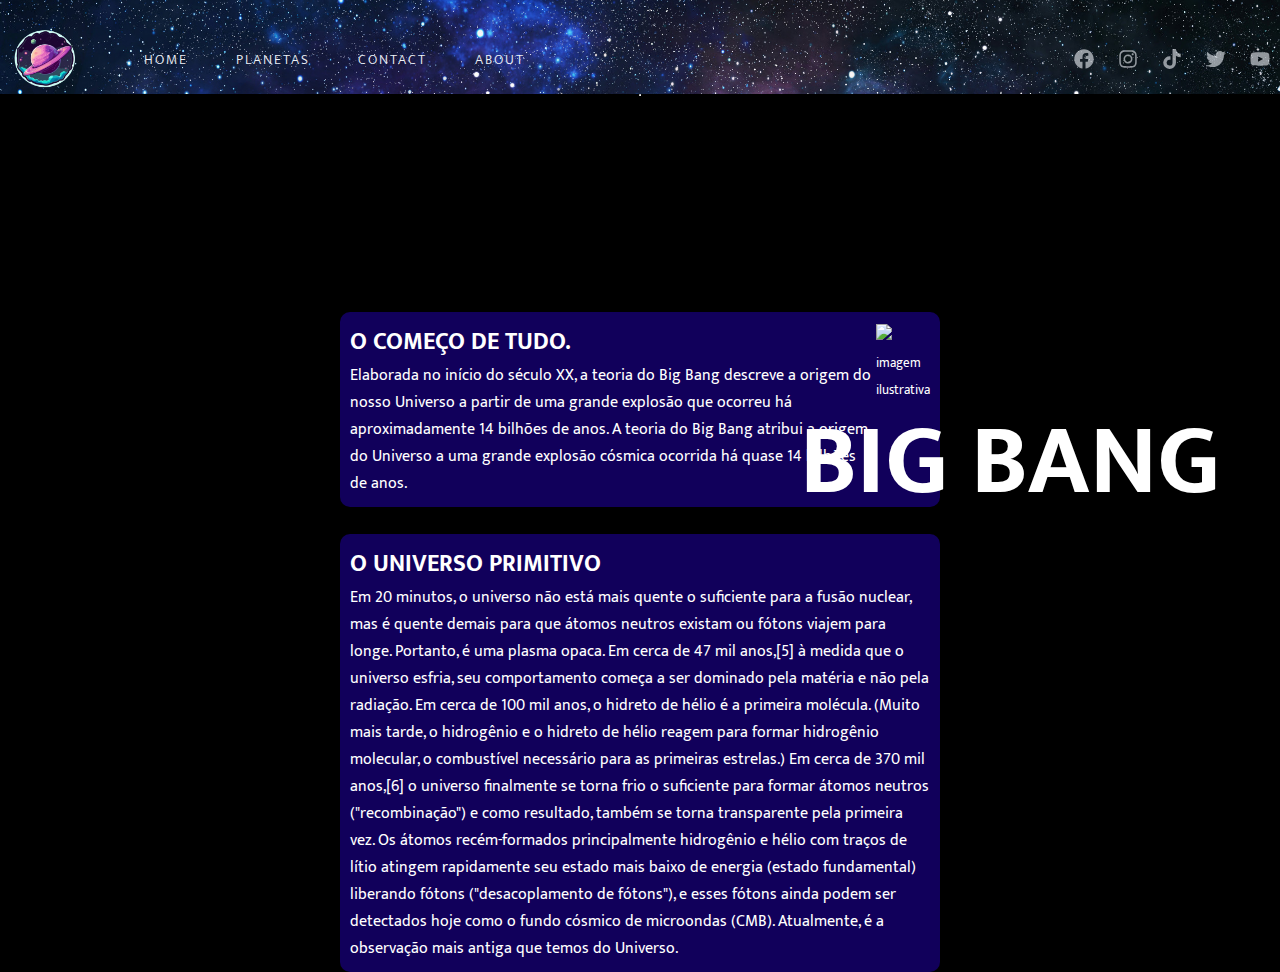
==== formulario/conteudo1.html @ e8cf6342 "bagunça do willyan" ====
<!DOCTYPE html>
<html lang="pt-BR">
<head>
  <meta charset="UTF-8">
  <title>Uma Breve História do universo</title>
  <link rel="icon" type="image/x-icon" href="/formulario/Conteudo/saturno-removebg-preview.png">
  <meta name="viewport" content="width=device-width, initial-scale=1.0">

  <link rel="stylesheet" href="/formulario/CSS/global.css">

  <link rel="preconnect" href="https://fonts.gstatic.com">
  <link href="https://fonts.googleapis.com/css2?family=Mukta:wght@300;400;600&display=swap" rel="stylesheet">
  <link href="https://unpkg.com/aos@2.3.1/dist/aos.css" rel="stylesheet">
</head>
<body>

    <div id="app"><!--Caixa para a configuração dos app-->
        <div class="img_cabeçalho">
        <header><!--Cabeçalho-->
            <h1>BIG BANG</h1>
            <img src="/formulario/Conteudo/saturno-removebg-preview.png" alt=""><!--linkando imagem-->

            <ul class="navigation"><!--Lista da barra de navegação-->
                <li>
                    <a href="#" class="navigation_link">Home</a>
                </li>
                <li>
                    <a href="/Planetas/CSS/planetas.html" class="navigation_link">Planetas</a>
                </li>
                <li>
                    <a href="#" class="navigation_link">Contact</a>
                </li>
                <li>
                    <a href="#" class="navigation_link">About</a>
                </li>
            </ul>

            <div class="navigation_social"><!--Lista das redes sociais-->
                <svg xmlns="http://www.w3.org/2000/svg" viewBox="0 0 512 512">
                    <path fill="#EDF1F7" d="M504 256C504 119 393 8 256 8S8 119 8 256c0 123.78 90.69 226.38 209.25 245V327.69h-63V256h63v-54.64c0-62.15 37-96.48 93.67-96.48 27.14 0 55.52 4.84 55.52 4.84v61h-31.28c-30.8 0-40.41 19.12-40.41 38.73V256h68.78l-11 71.69h-57.78V501C413.31 482.38 504 379.78 504 256z"/>
                  </svg>
                  <svg xmlns="http://www.w3.org/2000/svg" viewBox="0 0 448 512">
                    <path fill="#EDF1F7" d="M224.1 141c-63.6 0-114.9 51.3-114.9 114.9s51.3 114.9 114.9 114.9S339 319.5 339 255.9 287.7 141 224.1 141zm0 189.6c-41.1 0-74.7-33.5-74.7-74.7s33.5-74.7 74.7-74.7 74.7 33.5 74.7 74.7-33.6 74.7-74.7 74.7zm146.4-194.3c0 14.9-12 26.8-26.8 26.8-14.9 0-26.8-12-26.8-26.8s12-26.8 26.8-26.8 26.8 12 26.8 26.8zm76.1 27.2c-1.7-35.9-9.9-67.7-36.2-93.9-26.2-26.2-58-34.4-93.9-36.2-37-2.1-147.9-2.1-184.9 0-35.8 1.7-67.6 9.9-93.9 36.1s-34.4 58-36.2 93.9c-2.1 37-2.1 147.9 0 184.9 1.7 35.9 9.9 67.7 36.2 93.9s58 34.4 93.9 36.2c37 2.1 147.9 2.1 184.9 0 35.9-1.7 67.7-9.9 93.9-36.2 26.2-26.2 34.4-58 36.2-93.9 2.1-37 2.1-147.8 0-184.8zM398.8 388c-7.8 19.6-22.9 34.7-42.6 42.6-29.5 11.7-99.5 9-132.1 9s-102.7 2.6-132.1-9c-19.6-7.8-34.7-22.9-42.6-42.6-11.7-29.5-9-99.5-9-132.1s-2.6-102.7 9-132.1c7.8-19.6 22.9-34.7 42.6-42.6 29.5-11.7 99.5-9 132.1-9s102.7-2.6 132.1 9c19.6 7.8 34.7 22.9 42.6 42.6 11.7 29.5 9 99.5 9 132.1s2.7 102.7-9 132.1z"/>
                  </svg>
                  <svg xmlns="http://www.w3.org/2000/svg" viewBox="0 0 448 512">
                    <path fill="#EDF1F7" d="M448,209.91a210.06,210.06,0,0,1-122.77-39.25V349.38A162.55,162.55,0,1,1,185,188.31V278.2a74.62,74.62,0,1,0,52.23,71.18V0l88,0a121.18,121.18,0,0,0,1.86,22.17h0A122.18,122.18,0,0,0,381,102.39a121.43,121.43,0,0,0,67,20.14Z"/>
                  </svg>
                  <svg xmlns="http://www.w3.org/2000/svg" viewBox="0 0 512 512">
                    <path fill="#EDF1F7" d="M459.37 151.716c.325 4.548.325 9.097.325 13.645 0 138.72-105.583 298.558-298.558 298.558-59.452 0-114.68-17.219-161.137-47.106 8.447.974 16.568 1.299 25.34 1.299 49.055 0 94.213-16.568 130.274-44.832-46.132-.975-84.792-31.188-98.112-72.772 6.498.974 12.995 1.624 19.818 1.624 9.421 0 18.843-1.3 27.614-3.573-48.081-9.747-84.143-51.98-84.143-102.985v-1.299c13.969 7.797 30.214 12.67 47.431 13.319-28.264-18.843-46.781-51.005-46.781-87.391 0-19.492 5.197-37.36 14.294-52.954 51.655 63.675 129.3 105.258 216.365 109.807-1.624-7.797-2.599-15.918-2.599-24.04 0-57.828 46.782-104.934 104.934-104.934 30.213 0 57.502 12.67 76.67 33.137 23.715-4.548 46.456-13.32 66.599-25.34-7.798 24.366-24.366 44.833-46.132 57.827 21.117-2.273 41.584-8.122 60.426-16.243-14.292 20.791-32.161 39.308-52.628 54.253z"/>
                  </svg>
                  <svg xmlns="http://www.w3.org/2000/svg" viewBox="0 0 576 512">
                    <path fill="#EDF1F7" d="M549.655 124.083c-6.281-23.65-24.787-42.276-48.284-48.597C458.781 64 288 64 288 64S117.22 64 74.629 75.486c-23.497 6.322-42.003 24.947-48.284 48.597-11.412 42.867-11.412 132.305-11.412 132.305s0 89.438 11.412 132.305c6.281 23.65 24.787 41.5 48.284 47.821C117.22 448 288 448 288 448s170.78 0 213.371-11.486c23.497-6.321 42.003-24.171 48.284-47.821 11.412-42.867 11.412-132.305 11.412-132.305s0-89.438-11.412-132.305zm-317.51 213.508V175.185l142.739 81.205-142.739 81.201z"/>
                  </svg>
            </div>
        </header>
        </div>
        <hr>
        <br><br><br><br><br><br><br><br>

        <article class="começo">
            <section class="seção1">
                <h2> O COMEÇO DE TUDO.</h2>
    
                <p class="texto"> Elaborada no início do século XX, a teoria do Big Bang descreve a origem do nosso Universo
                    a partir de uma grande explosão que ocorreu há aproximadamente 14 bilhões de anos. A teoria do Big Bang
                    atribui a origem do Universo a uma grande explosão cósmica ocorrida há quase 14 bilhões de anos.</p>
    
            </section>
            <section>
                <img src="gif bacana.gif">
                <small>imagem ilustrativa</small>
            </section>
        </article>
        <br>
    
     
        <article class="primitivo ">
            <section>
                <h2>O UNIVERSO PRIMITIVO</h2>
                <p>Em 20 minutos, o universo não está mais quente o suficiente para a fusão nuclear, mas é quente demais para que átomos neutros existam ou fótons viajem para longe. Portanto, é uma plasma opaca. Em cerca de 47 mil anos,[5] à medida que o universo esfria, seu comportamento começa a ser dominado pela matéria e não pela radiação. Em cerca de 100 mil anos, o hidreto de hélio é a primeira molécula. (Muito mais tarde, o hidrogênio e o hidreto de hélio reagem para formar hidrogênio molecular, o combustível necessário para as primeiras estrelas.)
    
                    Em cerca de 370 mil anos,[6] o universo finalmente se torna frio o suficiente para formar átomos neutros ("recombinação") e como resultado, também se torna transparente pela primeira vez. Os átomos recém-formados principalmente hidrogênio e hélio com traços de lítio atingem rapidamente seu estado mais baixo de energia (estado fundamental) liberando fótons ("desacoplamento de fótons"), e esses fótons ainda podem ser detectados hoje como o fundo cósmico de microondas (CMB). Atualmente, é a observação mais antiga que temos do Universo.</p>
            </section>    
        </article>
    

</body>
</html>
---- formulario/CSS/global.css ----
@import url('header.css');

* {
    padding: 0;
    margin: 0;
    box-sizing: border-box;
  }
  
  :root {
    --text: #EDF1F7;
    --red: #c50e0e;
    --blue: #0041C2;
    --green: #14B02D;
    --yellow: #ffc12b;
    --violet: #9900ff;
    --violet-dark: #480079;
    --black: #000;
  }
  
  body{
    background-color: var(--black);
  }

  body, button, a {
    color: var(--text);
    font: 400 1rem "Mukta", sans-serif;
  }
  
  a {
    text-decoration: none;
  }
  
  button:hover {
    cursor: pointer;
  }

  #app{/*configurando os app*/
    display: flex;
    flex-direction: column;
    align-items: center;/*itens no centro*/

    width: 100%;/*largura 100%*/
    height: 100vh;/*altura 100%*/
  }

  
  .BIGBANG
{
    position: absolute;
    bottom: 35%;
    line-height: 120px;
}
 .bigbang {
    font-size: 100px;
    color: aliceblue;
 }

 .começo, .primitivo{
    color: white;
    width: 600px;
    background-color: #2f00ff5b;
    border-radius: 10px;
    margin: auto;
    padding: 10px;
    display: flex;
 }

 aside {
    color: white;
    width: 600px;
    background-color: #2f00ff5b;
    border-radius: 10px;
    margin: auto;
    padding: 10px;
 }

 .lado {
    display: flex;
 }
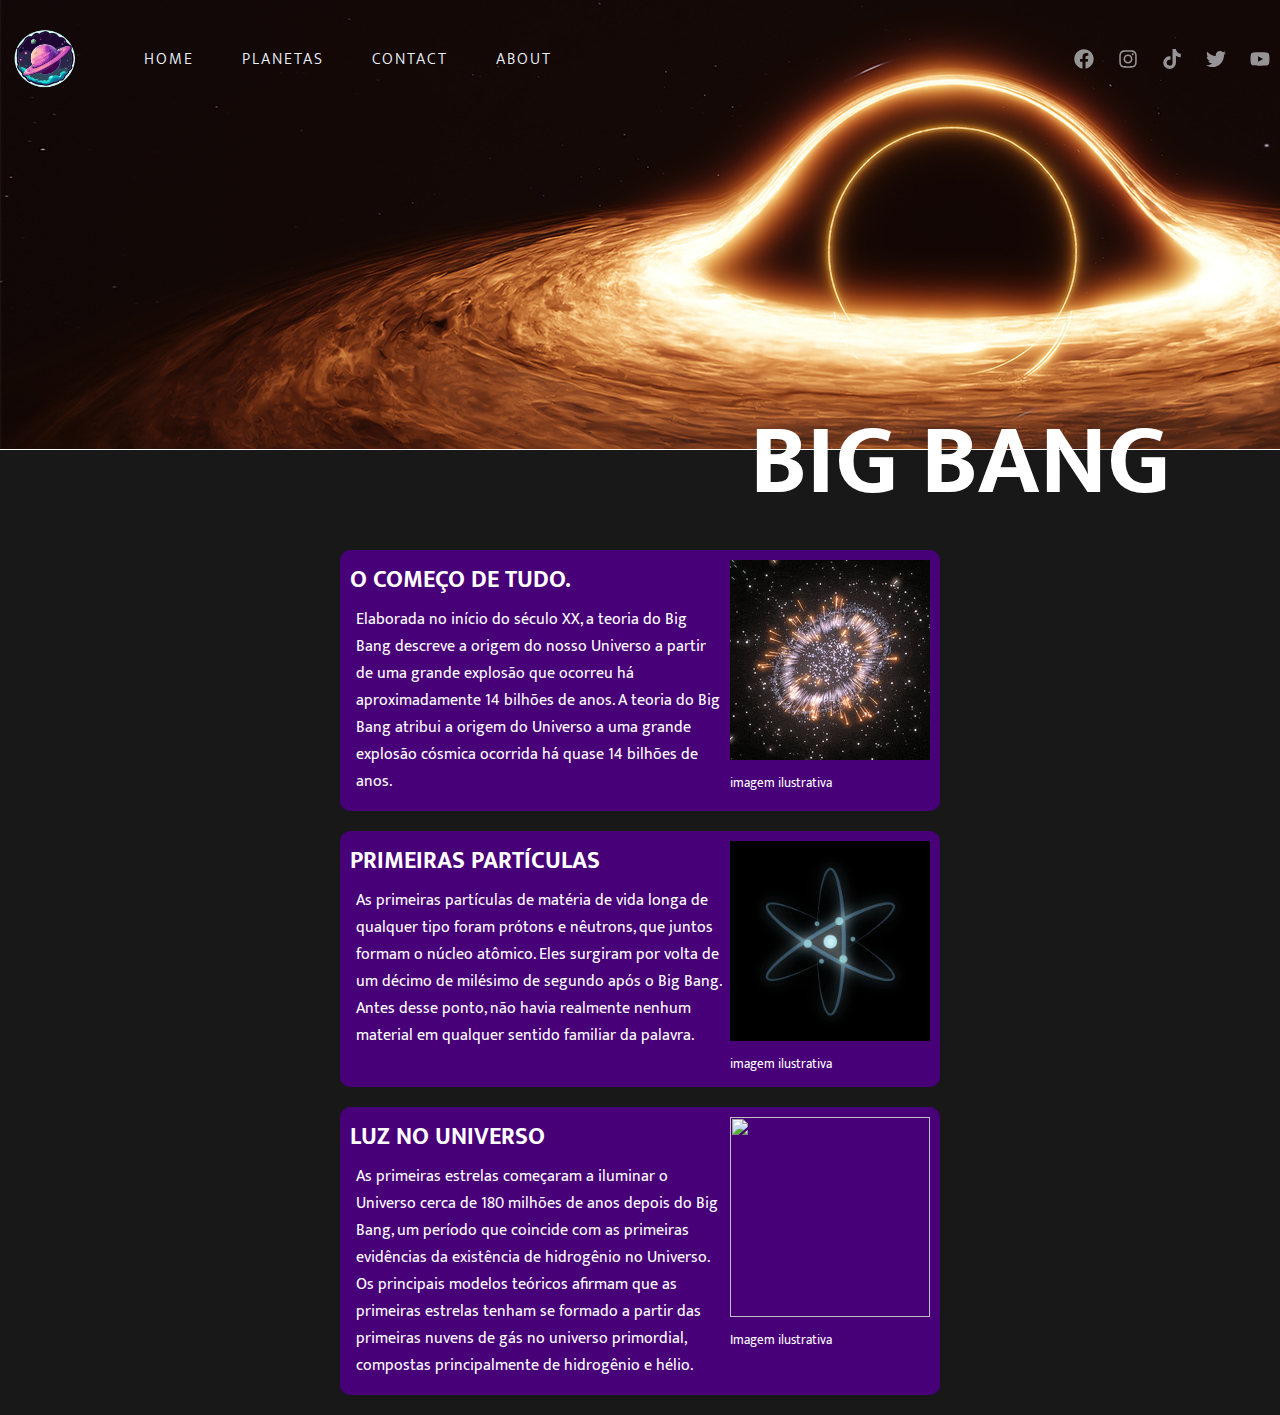
==== commit 148235d9: "muita coisa" ====
--- a/formulario/conteudo1.html
+++ b/formulario/conteudo1.html
@@ -14,7 +14,7 @@
 </head>
 <body>
 
-    <div id="app"><!--Caixa para a configuração dos app-->
+   <!--Caixa para a configuração dos app-->
         <div class="img_cabeçalho">
         <header><!--Cabeçalho-->
             <h1>BIG BANG</h1>
@@ -53,10 +53,10 @@
                   </svg>
             </div>
         </header>
-        </div>
-        <hr>
-        <br><br><br><br><br><br><br><br>
 
+    </div>
+        
+        
         <article class="começo">
             <section class="seção1">
                 <h2> O COMEÇO DE TUDO.</h2>
@@ -67,22 +67,38 @@
     
             </section>
             <section>
-                <img src="gif bacana.gif">
+                <img src="Conteudo/gif bacana.gif">
                 <small>imagem ilustrativa</small>
             </section>
         </article>
-        <br>
+        
     
      
         <article class="primitivo ">
             <section>
-                <h2>O UNIVERSO PRIMITIVO</h2>
-                <p>Em 20 minutos, o universo não está mais quente o suficiente para a fusão nuclear, mas é quente demais para que átomos neutros existam ou fótons viajem para longe. Portanto, é uma plasma opaca. Em cerca de 47 mil anos,[5] à medida que o universo esfria, seu comportamento começa a ser dominado pela matéria e não pela radiação. Em cerca de 100 mil anos, o hidreto de hélio é a primeira molécula. (Muito mais tarde, o hidrogênio e o hidreto de hélio reagem para formar hidrogênio molecular, o combustível necessário para as primeiras estrelas.)
-    
-                    Em cerca de 370 mil anos,[6] o universo finalmente se torna frio o suficiente para formar átomos neutros ("recombinação") e como resultado, também se torna transparente pela primeira vez. Os átomos recém-formados principalmente hidrogênio e hélio com traços de lítio atingem rapidamente seu estado mais baixo de energia (estado fundamental) liberando fótons ("desacoplamento de fótons"), e esses fótons ainda podem ser detectados hoje como o fundo cósmico de microondas (CMB). Atualmente, é a observação mais antiga que temos do Universo.</p>
-            </section>    
+                <h2>PRIMEIRAS PARTÍCULAS</h2>
+                <p>As primeiras partículas de matéria de vida longa de qualquer tipo foram prótons e nêutrons, que juntos formam o núcleo atômico. Eles surgiram por volta de um décimo de milésimo de segundo após o Big Bang. Antes desse ponto, não havia realmente nenhum material em qualquer sentido familiar da palavra.  </p>
+            </section>  
+            <section>
+                <img src="Conteudo/atomo.gif" width="200px" height="200px">
+                <small>imagem ilustrativa</small>
+            </section>
         </article>
-    
+
+
+    <article class="estrela">
+        <section>
+            <h2> LUZ NO UNIVERSO </h2>
+            <p> As primeiras estrelas começaram a iluminar o Universo cerca de 180 milhões de anos depois do Big Bang, um período que coincide com as primeiras evidências da existência de hidrogênio no Universo. <br>
+                Os principais modelos teóricos afirmam que as primeiras estrelas tenham se formado a partir das primeiras nuvens de gás no universo primordial, compostas principalmente de hidrogênio e hélio.
+            </p>
+        </section>
+        <section>
+            <img src="Conteudo/sol.gif" width="200px" height="200px">
+            <small>Imagem ilustrativa</small>
+        </section>
+    </article>
+
 
 </body>
 </html>--- a/formulario/CSS/global.css
+++ b/formulario/CSS/global.css
@@ -18,7 +18,7 @@
   }
   
   body{
-    background-color: var(--black);
+    background-color: rgba(0, 0, 0, 0.907);
   }
 
   body, button, a {
@@ -55,14 +55,15 @@
     color: aliceblue;
  }
 
- .começo, .primitivo{
+ .começo, .primitivo, .estrela{
     color: white;
     width: 600px;
-    background-color: #2f00ff5b;
+    background-color: #480079;
     border-radius: 10px;
     margin: auto;
     padding: 10px;
     display: flex;
+    margin-bottom: 20px;
  }
 
  aside {
@@ -74,6 +75,15 @@
     padding: 10px;
  }
 
- .lado {
-    display: flex;
- }+ .começo {
+  margin-top: 100px;
+ }
+
+ p {
+  padding: 6px;
+ }
+
+
+
+
+ 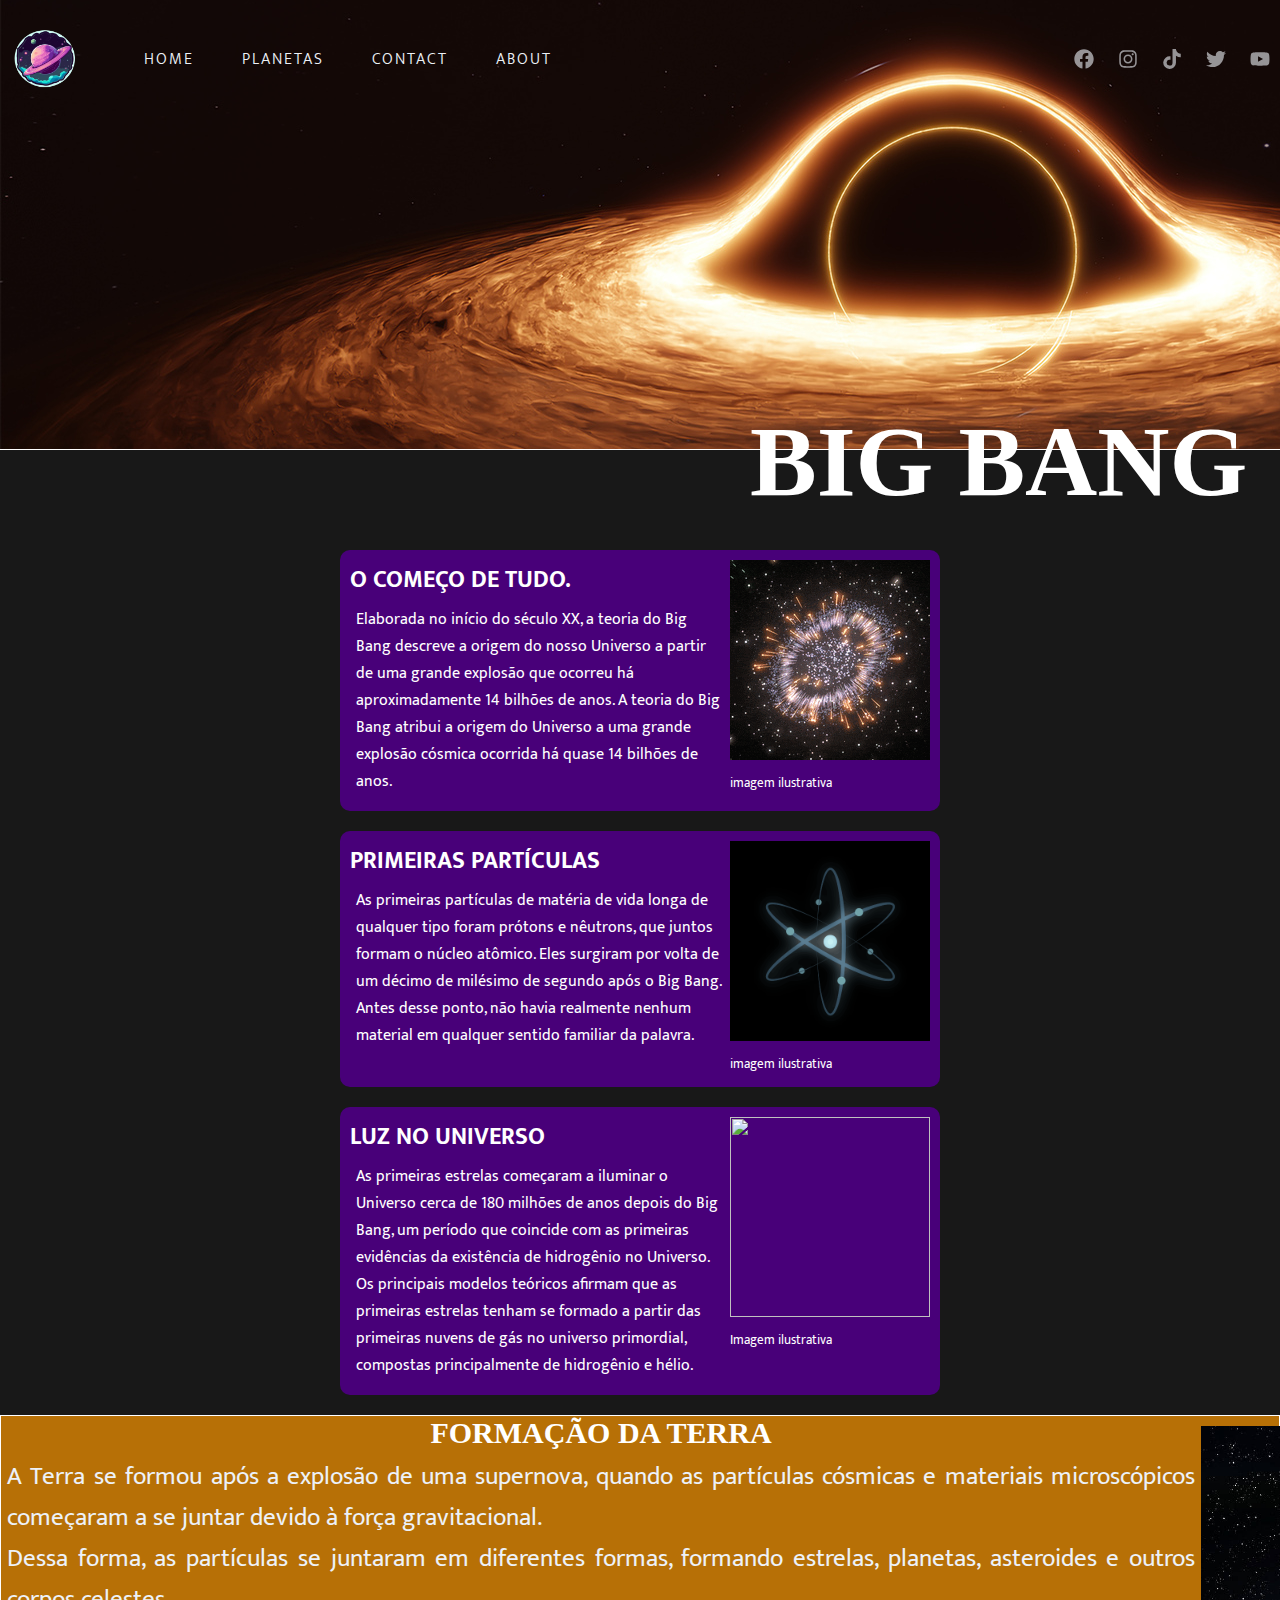
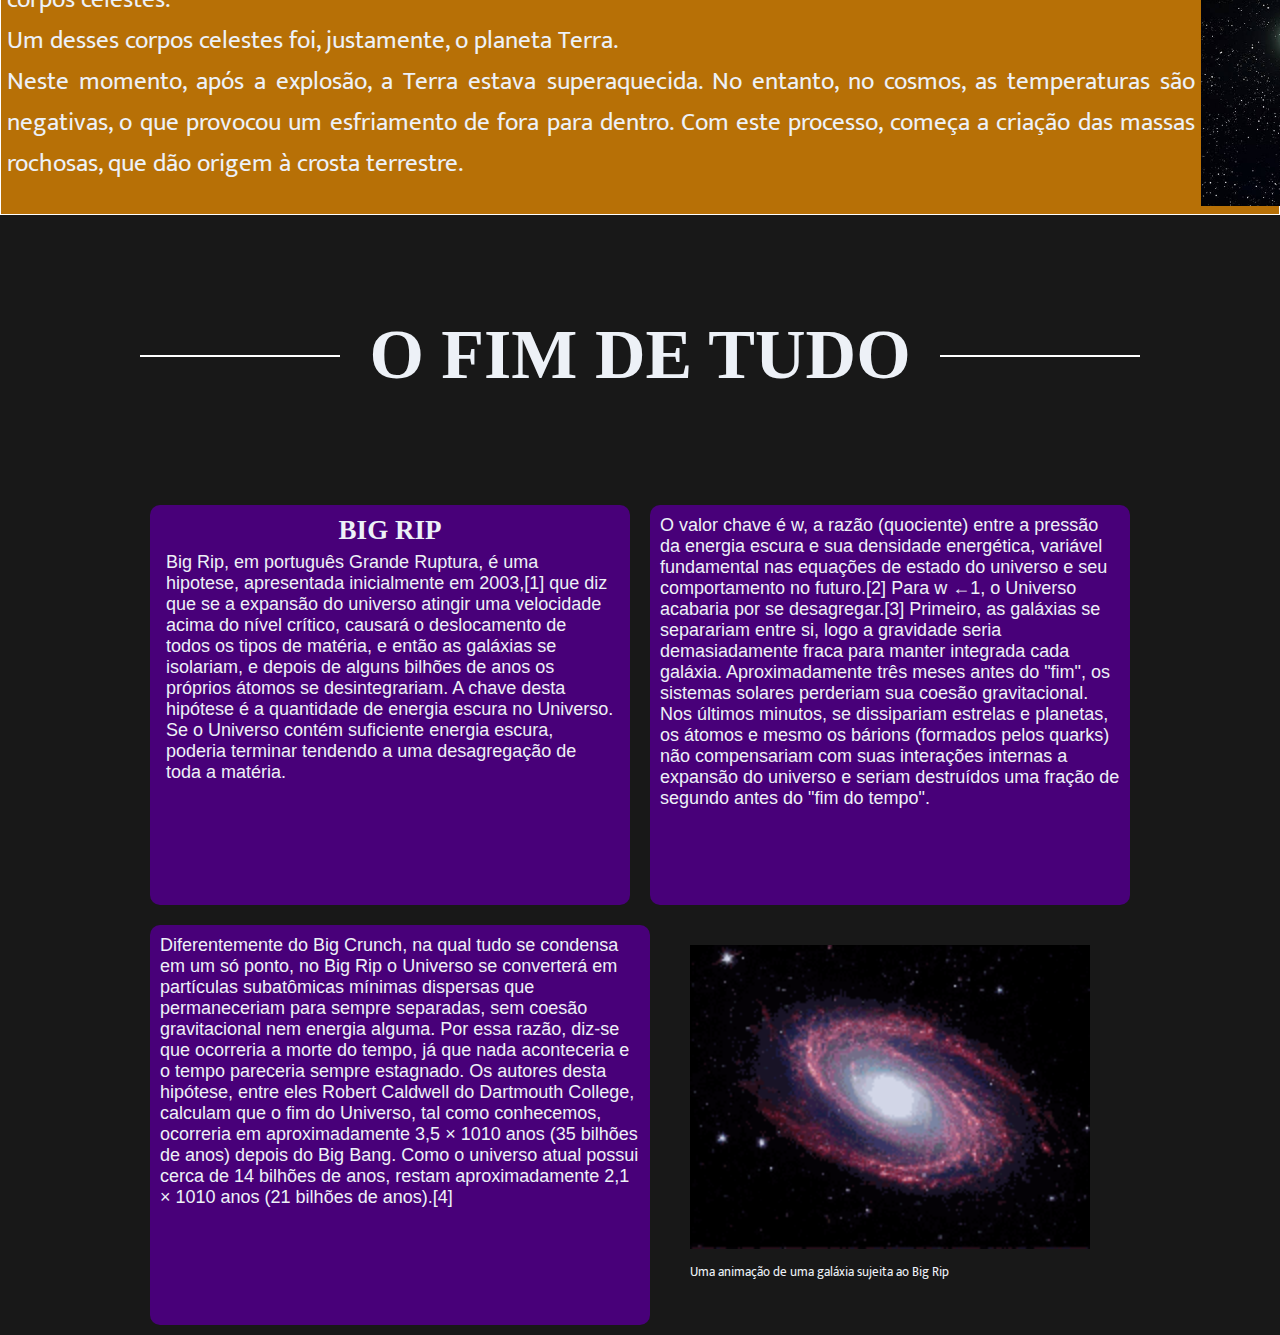
==== commit 6a68de1e: "terminado" ====
--- a/formulario/conteudo1.html
+++ b/formulario/conteudo1.html
@@ -1,23 +1,25 @@
 <!DOCTYPE html>
 <html lang="pt-BR">
+
 <head>
-  <meta charset="UTF-8">
-  <title>Uma Breve História do universo</title>
-  <link rel="icon" type="image/x-icon" href="/formulario/Conteudo/saturno-removebg-preview.png">
-  <meta name="viewport" content="width=device-width, initial-scale=1.0">
+    <meta charset="UTF-8">
+    <title>Uma Breve História do universo</title>
+    <link rel="icon" type="image/x-icon" href="/formulario/Conteudo/saturno-removebg-preview.png">
+    <meta name="viewport" content="width=device-width, initial-scale=1.0">
 
-  <link rel="stylesheet" href="/formulario/CSS/global.css">
+    <link rel="stylesheet" href="/formulario/CSS/global.css">
 
-  <link rel="preconnect" href="https://fonts.gstatic.com">
-  <link href="https://fonts.googleapis.com/css2?family=Mukta:wght@300;400;600&display=swap" rel="stylesheet">
-  <link href="https://unpkg.com/aos@2.3.1/dist/aos.css" rel="stylesheet">
+    <link rel="preconnect" href="https://fonts.gstatic.com">
+    <link href="https://fonts.googleapis.com/css2?family=Mukta:wght@300;400;600&display=swap" rel="stylesheet">
+    <link href="https://unpkg.com/aos@2.3.1/dist/aos.css" rel="stylesheet">
 </head>
+
 <body>
 
-   <!--Caixa para a configuração dos app-->
-        <div class="img_cabeçalho">
+    <!--Caixa para a configuração dos app-->
+    <div class="img_cabeçalho">
         <header><!--Cabeçalho-->
-            <h1>BIG BANG</h1>
+            <h1 class="titulozao">BIG BANG</h1>
             <img src="/formulario/Conteudo/saturno-removebg-preview.png" alt=""><!--linkando imagem-->
 
             <ul class="navigation"><!--Lista da barra de navegação-->
@@ -37,60 +39,68 @@
 
             <div class="navigation_social"><!--Lista das redes sociais-->
                 <svg xmlns="http://www.w3.org/2000/svg" viewBox="0 0 512 512">
-                    <path fill="#EDF1F7" d="M504 256C504 119 393 8 256 8S8 119 8 256c0 123.78 90.69 226.38 209.25 245V327.69h-63V256h63v-54.64c0-62.15 37-96.48 93.67-96.48 27.14 0 55.52 4.84 55.52 4.84v61h-31.28c-30.8 0-40.41 19.12-40.41 38.73V256h68.78l-11 71.69h-57.78V501C413.31 482.38 504 379.78 504 256z"/>
-                  </svg>
-                  <svg xmlns="http://www.w3.org/2000/svg" viewBox="0 0 448 512">
-                    <path fill="#EDF1F7" d="M224.1 141c-63.6 0-114.9 51.3-114.9 114.9s51.3 114.9 114.9 114.9S339 319.5 339 255.9 287.7 141 224.1 141zm0 189.6c-41.1 0-74.7-33.5-74.7-74.7s33.5-74.7 74.7-74.7 74.7 33.5 74.7 74.7-33.6 74.7-74.7 74.7zm146.4-194.3c0 14.9-12 26.8-26.8 26.8-14.9 0-26.8-12-26.8-26.8s12-26.8 26.8-26.8 26.8 12 26.8 26.8zm76.1 27.2c-1.7-35.9-9.9-67.7-36.2-93.9-26.2-26.2-58-34.4-93.9-36.2-37-2.1-147.9-2.1-184.9 0-35.8 1.7-67.6 9.9-93.9 36.1s-34.4 58-36.2 93.9c-2.1 37-2.1 147.9 0 184.9 1.7 35.9 9.9 67.7 36.2 93.9s58 34.4 93.9 36.2c37 2.1 147.9 2.1 184.9 0 35.9-1.7 67.7-9.9 93.9-36.2 26.2-26.2 34.4-58 36.2-93.9 2.1-37 2.1-147.8 0-184.8zM398.8 388c-7.8 19.6-22.9 34.7-42.6 42.6-29.5 11.7-99.5 9-132.1 9s-102.7 2.6-132.1-9c-19.6-7.8-34.7-22.9-42.6-42.6-11.7-29.5-9-99.5-9-132.1s-2.6-102.7 9-132.1c7.8-19.6 22.9-34.7 42.6-42.6 29.5-11.7 99.5-9 132.1-9s102.7-2.6 132.1 9c19.6 7.8 34.7 22.9 42.6 42.6 11.7 29.5 9 99.5 9 132.1s2.7 102.7-9 132.1z"/>
-                  </svg>
-                  <svg xmlns="http://www.w3.org/2000/svg" viewBox="0 0 448 512">
-                    <path fill="#EDF1F7" d="M448,209.91a210.06,210.06,0,0,1-122.77-39.25V349.38A162.55,162.55,0,1,1,185,188.31V278.2a74.62,74.62,0,1,0,52.23,71.18V0l88,0a121.18,121.18,0,0,0,1.86,22.17h0A122.18,122.18,0,0,0,381,102.39a121.43,121.43,0,0,0,67,20.14Z"/>
-                  </svg>
-                  <svg xmlns="http://www.w3.org/2000/svg" viewBox="0 0 512 512">
-                    <path fill="#EDF1F7" d="M459.37 151.716c.325 4.548.325 9.097.325 13.645 0 138.72-105.583 298.558-298.558 298.558-59.452 0-114.68-17.219-161.137-47.106 8.447.974 16.568 1.299 25.34 1.299 49.055 0 94.213-16.568 130.274-44.832-46.132-.975-84.792-31.188-98.112-72.772 6.498.974 12.995 1.624 19.818 1.624 9.421 0 18.843-1.3 27.614-3.573-48.081-9.747-84.143-51.98-84.143-102.985v-1.299c13.969 7.797 30.214 12.67 47.431 13.319-28.264-18.843-46.781-51.005-46.781-87.391 0-19.492 5.197-37.36 14.294-52.954 51.655 63.675 129.3 105.258 216.365 109.807-1.624-7.797-2.599-15.918-2.599-24.04 0-57.828 46.782-104.934 104.934-104.934 30.213 0 57.502 12.67 76.67 33.137 23.715-4.548 46.456-13.32 66.599-25.34-7.798 24.366-24.366 44.833-46.132 57.827 21.117-2.273 41.584-8.122 60.426-16.243-14.292 20.791-32.161 39.308-52.628 54.253z"/>
-                  </svg>
-                  <svg xmlns="http://www.w3.org/2000/svg" viewBox="0 0 576 512">
-                    <path fill="#EDF1F7" d="M549.655 124.083c-6.281-23.65-24.787-42.276-48.284-48.597C458.781 64 288 64 288 64S117.22 64 74.629 75.486c-23.497 6.322-42.003 24.947-48.284 48.597-11.412 42.867-11.412 132.305-11.412 132.305s0 89.438 11.412 132.305c6.281 23.65 24.787 41.5 48.284 47.821C117.22 448 288 448 288 448s170.78 0 213.371-11.486c23.497-6.321 42.003-24.171 48.284-47.821 11.412-42.867 11.412-132.305 11.412-132.305s0-89.438-11.412-132.305zm-317.51 213.508V175.185l142.739 81.205-142.739 81.201z"/>
-                  </svg>
+                    <path fill="#EDF1F7"
+                        d="M504 256C504 119 393 8 256 8S8 119 8 256c0 123.78 90.69 226.38 209.25 245V327.69h-63V256h63v-54.64c0-62.15 37-96.48 93.67-96.48 27.14 0 55.52 4.84 55.52 4.84v61h-31.28c-30.8 0-40.41 19.12-40.41 38.73V256h68.78l-11 71.69h-57.78V501C413.31 482.38 504 379.78 504 256z" />
+                </svg>
+                <svg xmlns="http://www.w3.org/2000/svg" viewBox="0 0 448 512">
+                    <path fill="#EDF1F7"
+                        d="M224.1 141c-63.6 0-114.9 51.3-114.9 114.9s51.3 114.9 114.9 114.9S339 319.5 339 255.9 287.7 141 224.1 141zm0 189.6c-41.1 0-74.7-33.5-74.7-74.7s33.5-74.7 74.7-74.7 74.7 33.5 74.7 74.7-33.6 74.7-74.7 74.7zm146.4-194.3c0 14.9-12 26.8-26.8 26.8-14.9 0-26.8-12-26.8-26.8s12-26.8 26.8-26.8 26.8 12 26.8 26.8zm76.1 27.2c-1.7-35.9-9.9-67.7-36.2-93.9-26.2-26.2-58-34.4-93.9-36.2-37-2.1-147.9-2.1-184.9 0-35.8 1.7-67.6 9.9-93.9 36.1s-34.4 58-36.2 93.9c-2.1 37-2.1 147.9 0 184.9 1.7 35.9 9.9 67.7 36.2 93.9s58 34.4 93.9 36.2c37 2.1 147.9 2.1 184.9 0 35.9-1.7 67.7-9.9 93.9-36.2 26.2-26.2 34.4-58 36.2-93.9 2.1-37 2.1-147.8 0-184.8zM398.8 388c-7.8 19.6-22.9 34.7-42.6 42.6-29.5 11.7-99.5 9-132.1 9s-102.7 2.6-132.1-9c-19.6-7.8-34.7-22.9-42.6-42.6-11.7-29.5-9-99.5-9-132.1s-2.6-102.7 9-132.1c7.8-19.6 22.9-34.7 42.6-42.6 29.5-11.7 99.5-9 132.1-9s102.7-2.6 132.1 9c19.6 7.8 34.7 22.9 42.6 42.6 11.7 29.5 9 99.5 9 132.1s2.7 102.7-9 132.1z" />
+                </svg>
+                <svg xmlns="http://www.w3.org/2000/svg" viewBox="0 0 448 512">
+                    <path fill="#EDF1F7"
+                        d="M448,209.91a210.06,210.06,0,0,1-122.77-39.25V349.38A162.55,162.55,0,1,1,185,188.31V278.2a74.62,74.62,0,1,0,52.23,71.18V0l88,0a121.18,121.18,0,0,0,1.86,22.17h0A122.18,122.18,0,0,0,381,102.39a121.43,121.43,0,0,0,67,20.14Z" />
+                </svg>
+                <svg xmlns="http://www.w3.org/2000/svg" viewBox="0 0 512 512">
+                    <path fill="#EDF1F7"
+                        d="M459.37 151.716c.325 4.548.325 9.097.325 13.645 0 138.72-105.583 298.558-298.558 298.558-59.452 0-114.68-17.219-161.137-47.106 8.447.974 16.568 1.299 25.34 1.299 49.055 0 94.213-16.568 130.274-44.832-46.132-.975-84.792-31.188-98.112-72.772 6.498.974 12.995 1.624 19.818 1.624 9.421 0 18.843-1.3 27.614-3.573-48.081-9.747-84.143-51.98-84.143-102.985v-1.299c13.969 7.797 30.214 12.67 47.431 13.319-28.264-18.843-46.781-51.005-46.781-87.391 0-19.492 5.197-37.36 14.294-52.954 51.655 63.675 129.3 105.258 216.365 109.807-1.624-7.797-2.599-15.918-2.599-24.04 0-57.828 46.782-104.934 104.934-104.934 30.213 0 57.502 12.67 76.67 33.137 23.715-4.548 46.456-13.32 66.599-25.34-7.798 24.366-24.366 44.833-46.132 57.827 21.117-2.273 41.584-8.122 60.426-16.243-14.292 20.791-32.161 39.308-52.628 54.253z" />
+                </svg>
+                <svg xmlns="http://www.w3.org/2000/svg" viewBox="0 0 576 512">
+                    <path fill="#EDF1F7"
+                        d="M549.655 124.083c-6.281-23.65-24.787-42.276-48.284-48.597C458.781 64 288 64 288 64S117.22 64 74.629 75.486c-23.497 6.322-42.003 24.947-48.284 48.597-11.412 42.867-11.412 132.305-11.412 132.305s0 89.438 11.412 132.305c6.281 23.65 24.787 41.5 48.284 47.821C117.22 448 288 448 288 448s170.78 0 213.371-11.486c23.497-6.321 42.003-24.171 48.284-47.821 11.412-42.867 11.412-132.305 11.412-132.305s0-89.438-11.412-132.305zm-317.51 213.508V175.185l142.739 81.205-142.739 81.201z" />
+                </svg>
             </div>
         </header>
+    </div>
 
-    </div>
-        
-        
-        <article class="começo">
-            <section class="seção1">
-                <h2> O COMEÇO DE TUDO.</h2>
-    
-                <p class="texto"> Elaborada no início do século XX, a teoria do Big Bang descreve a origem do nosso Universo
-                    a partir de uma grande explosão que ocorreu há aproximadamente 14 bilhões de anos. A teoria do Big Bang
-                    atribui a origem do Universo a uma grande explosão cósmica ocorrida há quase 14 bilhões de anos.</p>
-    
-            </section>
-            <section>
-                <img src="Conteudo/gif bacana.gif">
-                <small>imagem ilustrativa</small>
-            </section>
-        </article>
-        
-    
-     
-        <article class="primitivo ">
-            <section>
-                <h2>PRIMEIRAS PARTÍCULAS</h2>
-                <p>As primeiras partículas de matéria de vida longa de qualquer tipo foram prótons e nêutrons, que juntos formam o núcleo atômico. Eles surgiram por volta de um décimo de milésimo de segundo após o Big Bang. Antes desse ponto, não havia realmente nenhum material em qualquer sentido familiar da palavra.  </p>
-            </section>  
-            <section>
-                <img src="Conteudo/atomo.gif" width="200px" height="200px">
-                <small>imagem ilustrativa</small>
-            </section>
-        </article>
+
+    <article class="começo">
+        <section class="seção1">
+            <h2> O COMEÇO DE TUDO.</h2>
+
+            <p class="texto"> Elaborada no início do século XX, a teoria do Big Bang descreve a origem do nosso Universo
+                a partir de uma grande explosão que ocorreu há aproximadamente 14 bilhões de anos. A teoria do Big Bang
+                atribui a origem do Universo a uma grande explosão cósmica ocorrida há quase 14 bilhões de anos.</p>
+
+        </section>
+        <section>
+            <img src="Conteudo/gif bacana.gif">
+            <small>imagem ilustrativa</small>
+        </section>
+    </article>
+
+
+
+    <article class="primitivo ">
+        <section>
+            <h2>PRIMEIRAS PARTÍCULAS</h2>
+            <p>As primeiras partículas de matéria de vida longa de qualquer tipo foram prótons e nêutrons, que juntos
+                formam o núcleo atômico. Eles surgiram por volta de um décimo de milésimo de segundo após o Big Bang.
+                Antes desse ponto, não havia realmente nenhum material em qualquer sentido familiar da palavra. </p>
+        </section>
+        <section>
+            <img src="Conteudo/atomo.gif" width="200px" height="200px">
+            <small>imagem ilustrativa</small>
+        </section>
+    </article>
 
 
     <article class="estrela">
         <section>
             <h2> LUZ NO UNIVERSO </h2>
-            <p> As primeiras estrelas começaram a iluminar o Universo cerca de 180 milhões de anos depois do Big Bang, um período que coincide com as primeiras evidências da existência de hidrogênio no Universo. <br>
-                Os principais modelos teóricos afirmam que as primeiras estrelas tenham se formado a partir das primeiras nuvens de gás no universo primordial, compostas principalmente de hidrogênio e hélio.
+            <p> As primeiras estrelas começaram a iluminar o Universo cerca de 180 milhões de anos depois do Big Bang,
+                um período que coincide com as primeiras evidências da existência de hidrogênio no Universo. <br>
+                Os principais modelos teóricos afirmam que as primeiras estrelas tenham se formado a partir das
+                primeiras nuvens de gás no universo primordial, compostas principalmente de hidrogênio e hélio.
             </p>
         </section>
         <section>
@@ -99,6 +109,76 @@
         </section>
     </article>
 
+    <article class="terra">
+        <section>
+            <h2> FORMAÇÃO DA TERRA</h2>
+            <p>A Terra se formou após a explosão de uma supernova, quando as partículas cósmicas e materiais
+                microscópicos começaram a se juntar devido à força gravitacional. <br>
+
+                Dessa forma, as partículas se juntaram em diferentes formas, formando estrelas, planetas, asteroides e
+                outros corpos celestes. <br>
+
+                Um desses corpos celestes foi, justamente, o planeta Terra. <br>
+
+                Neste momento, após a explosão, a Terra estava superaquecida. No entanto, no cosmos, as temperaturas são
+                negativas, o que provocou um esfriamento de fora para dentro. Com este processo, começa a criação das
+                massas rochosas, que dão origem à crosta terrestre. <br>
+            </p>
+
+        </section>
+        <section>
+            <img src="Conteudo/meteoro.jpg" height="390px" width="690px">
+        </section>
+    </article>
+
+    <article>
+        <h1 class="fim">O FIM DE TUDO</h1>
+    </article>
+
+    <article class="expfim">
+        <section class="caix1">
+            <h2> BIG RIP</h2>
+            <p>
+                Big Rip, em português Grande Ruptura, é uma hipotese, apresentada inicialmente em 2003,[1] que diz que
+                se a expansão do universo atingir uma velocidade acima do nível crítico, causará o deslocamento de todos
+                os tipos de matéria, e então as galáxias se isolariam, e depois de alguns bilhões de anos os próprios
+                átomos se desintegrariam.
+
+                A chave desta hipótese é a quantidade de energia escura no Universo. Se o Universo contém suficiente
+                energia escura, poderia terminar tendendo a uma desagregação de toda a matéria.
+            </p>
+        </section>
+
+        <section class="caix2">
+            O valor chave é w, a razão (quociente) entre a pressão da energia escura e sua densidade energética,
+            variável fundamental nas equações de estado do universo e seu comportamento no futuro.[2] Para w ←1, o
+            Universo acabaria por se desagregar.[3] Primeiro, as galáxias se separariam entre si, logo a gravidade seria
+            demasiadamente fraca para manter integrada cada galáxia. Aproximadamente três meses antes do "fim", os
+            sistemas solares perderiam sua coesão gravitacional. Nos últimos minutos, se dissipariam estrelas e
+            planetas, os átomos e mesmo os bárions (formados pelos quarks) não compensariam com suas interações internas
+            a expansão do universo e seriam destruídos uma fração de segundo antes do "fim do tempo".
+        </section>
+    </article>
+
+
+    <article class="expfim2">
+        <section class="caix3">
+            Diferentemente do Big Crunch, na qual tudo se condensa em um só ponto, no Big Rip o Universo se converterá
+            em partículas subatômicas mínimas dispersas que permaneceriam para sempre separadas, sem coesão
+            gravitacional nem energia alguma. Por essa razão, diz-se que ocorreria a morte do tempo, já que nada
+            aconteceria e o tempo pareceria sempre estagnado.
+
+            Os autores desta hipótese, entre eles Robert Caldwell do Dartmouth College, calculam que o fim do Universo,
+            tal como conhecemos, ocorreria em aproximadamente 3,5 × 1010 anos (35 bilhões de anos) depois do Big Bang.
+            Como o universo atual possui cerca de 14 bilhões de anos, restam aproximadamente 2,1 × 1010 anos (21 bilhões
+            de anos).[4]
+        </section>
+        <section class="caix4">
+            <img src="Conteudo/Big_rip.gif" width="400px"> <br>
+            <small>Uma animação de uma galáxia sujeita ao Big Rip</small>
+        </section>
+    </article>
 
 </body>
+
 </html>--- a/formulario/CSS/global.css
+++ b/formulario/CSS/global.css
@@ -44,16 +44,7 @@
   }
 
   
-  .BIGBANG
-{
-    position: absolute;
-    bottom: 35%;
-    line-height: 120px;
-}
- .bigbang {
-    font-size: 100px;
-    color: aliceblue;
- }
+
 
  .começo, .primitivo, .estrela{
     color: white;
@@ -83,6 +74,90 @@
   padding: 6px;
  }
 
+ .terra{
+  width: 100%;
+  height: 400px;
+  background-color: #ef8f00bd;
+  display: flex;
+  border: 1px solid white;
+ }
+
+ .terra p {
+  width: 1200px;
+  font-size: 25px;
+  text-align: justify;
+ }
+
+ .terra h2 {
+  font-size: 30px;
+  text-align: center;
+  color: #ffffff;
+  font-family: 'Times New Roman', Times, serif;
+ }
+
+.terra img {
+  padding-top: 10px;
+  margin: auto;
+}
+
+.fim {
+  position: relative;
+  max-width: 1000px;
+  margin: 100px auto;
+  text-align: center;
+  font-size: 70px;
+  font-family: 'Times New Roman', Times, serif;
+
+}
+
+.fim::after {
+  content:" ";
+  height: 2px;
+  width: 200px;
+  background: rgb(255, 255, 255);
+  display: block;
+  position: absolute;
+  top: 50%;
+  right: 0;
+}
+
+.fim::before{
+  content:" ";
+  height: 2px;
+  width: 200px;
+  background: rgb(255, 255, 255);
+  display: block;
+  position: absolute;
+  top: 50%;
+  left: 0;
+}
+
+.expfim, .expfim2 {
+  width: 1000px;
+  display: flex;
+  margin: auto;
+}
+.caix1  h2{
+  text-align: center;
+  font-family: Georgia, 'Times New Roman', Times, serif;
+}
+  .caix1, .caix2, .caix3{
+    width: 500px;
+    height: 400px;
+    background-color: #480079;
+    margin: 10px;
+    border-radius: 10px;
+    padding: 10px;
+    font-size: large;
+    font-family: sans-serif;
+  }
+
+  .caix4 {
+    padding: 30px;
+  }
+
+
+
 
 
 
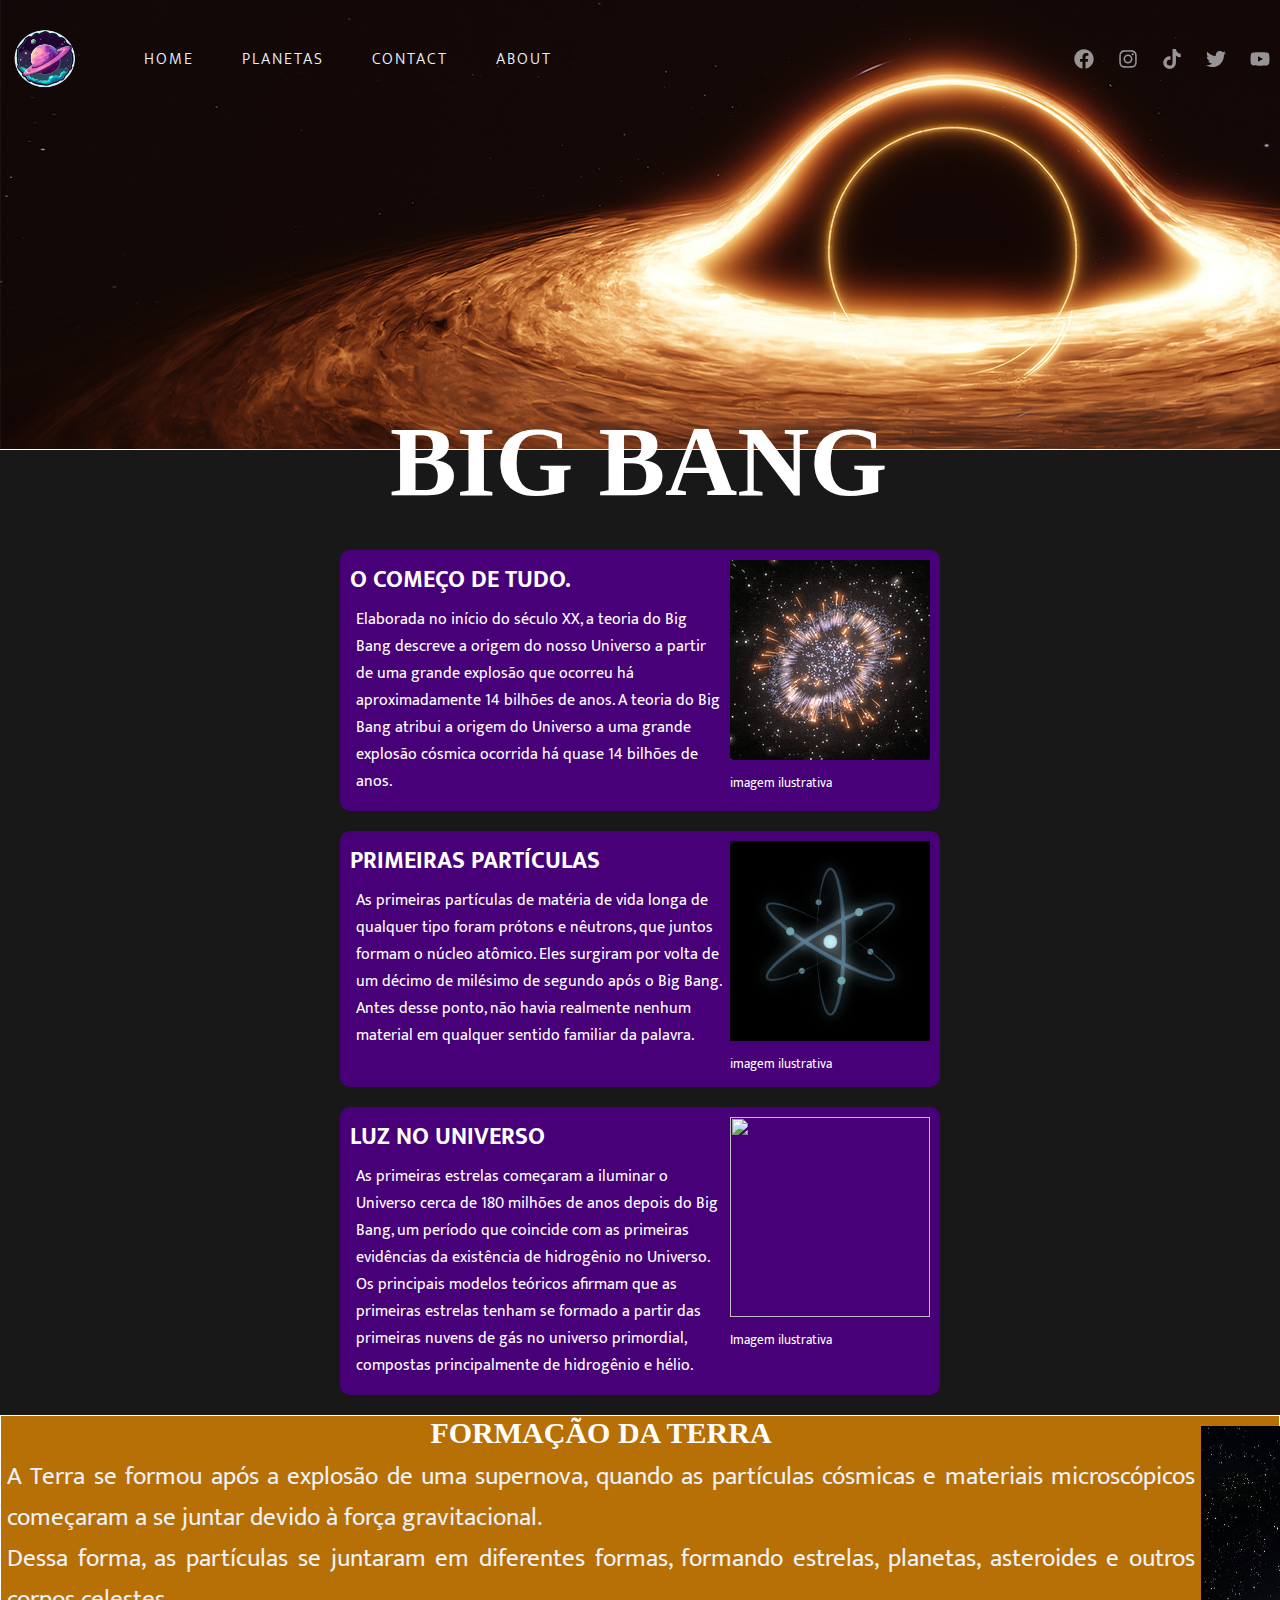
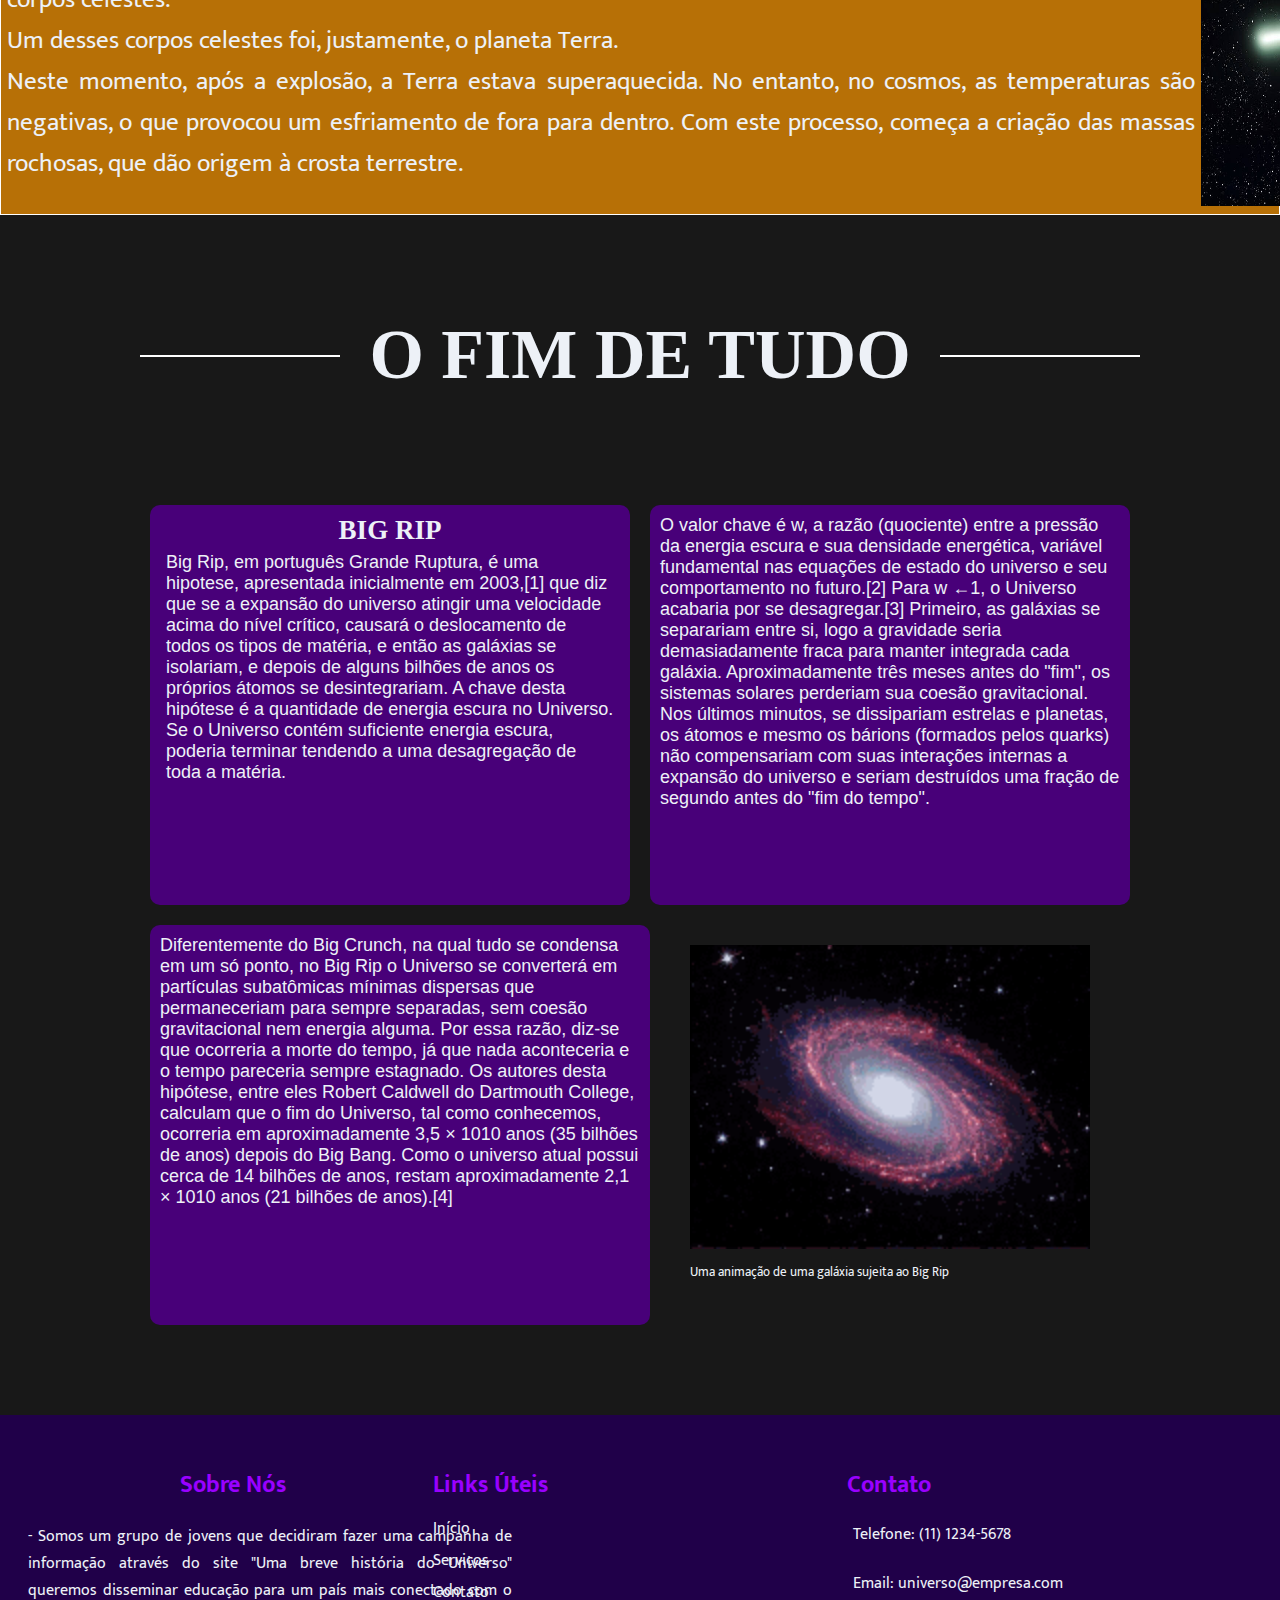
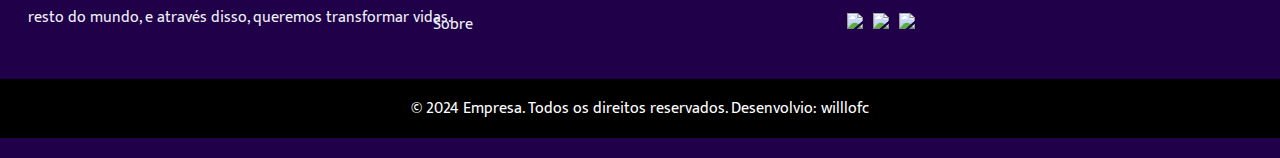
==== commit fd5ef3de: "pagina dos videos concluida" ====
--- a/formulario/conteudo1.html
+++ b/formulario/conteudo1.html
@@ -127,7 +127,7 @@
 
         </section>
         <section>
-            <img src="Conteudo/meteoro.jpg" height="390px" width="690px">
+            <img src="Conteudo/meteoro.jpg" height="390px" width="440px">
         </section>
     </article>
 
@@ -179,6 +179,43 @@
         </section>
     </article>
 
+
+
+    <footer>
+        <div class="footer-container">
+            <div class="footer-section about">
+                <h2 class="sob">Sobre Nós</h2>
+                <p class="p1">- Somos um grupo de jovens que decidiram fazer uma campanha de informação através do site
+                    "Uma breve história do Universo" queremos disseminar educação para um país mais conectado com o
+                    resto do mundo, e através disso, queremos transformar vidas.
+                </p>
+            </div>
+
+            <div class="footer-section links">
+                <h2>Links Úteis</h2>
+                <ul>
+                    <li><a href="#home">Início</a></li>
+                    <li><a href="#services">Serviços</a></li>
+                    <li><a href="#contact">Contato</a></li>
+                    <li><a href="#about">Sobre</a></li>
+                </ul>
+            </div>
+
+            <div class="footer-section contact">
+                <h2>Contato</h2>
+                <p>Telefone: (11) 1234-5678</p>
+                <p>Email: universo@empresa.com</p>
+                <div class="socials">
+                    <img src="/formulario/Conteudo/facebook-circle-logo-24.png">
+                    <img src="/formulario/Conteudo/twitter-logo-24.png">
+                    <img src="/formulario/Conteudo/instagram-logo-24.png">
+                </div>
+            </div>
+        </div>
+        <div class="footer-bottom">
+            <p>&copy; 2024 Empresa. Todos os direitos reservados. Desenvolvio: willlofc</p>
+        </div>
+    </footer>
 </body>
 
 </html>--- a/formulario/CSS/global.css
+++ b/formulario/CSS/global.css
@@ -1,4 +1,5 @@
 @import url('header.css');
+@import url(footer.css);
 
 * {
     padding: 0;
